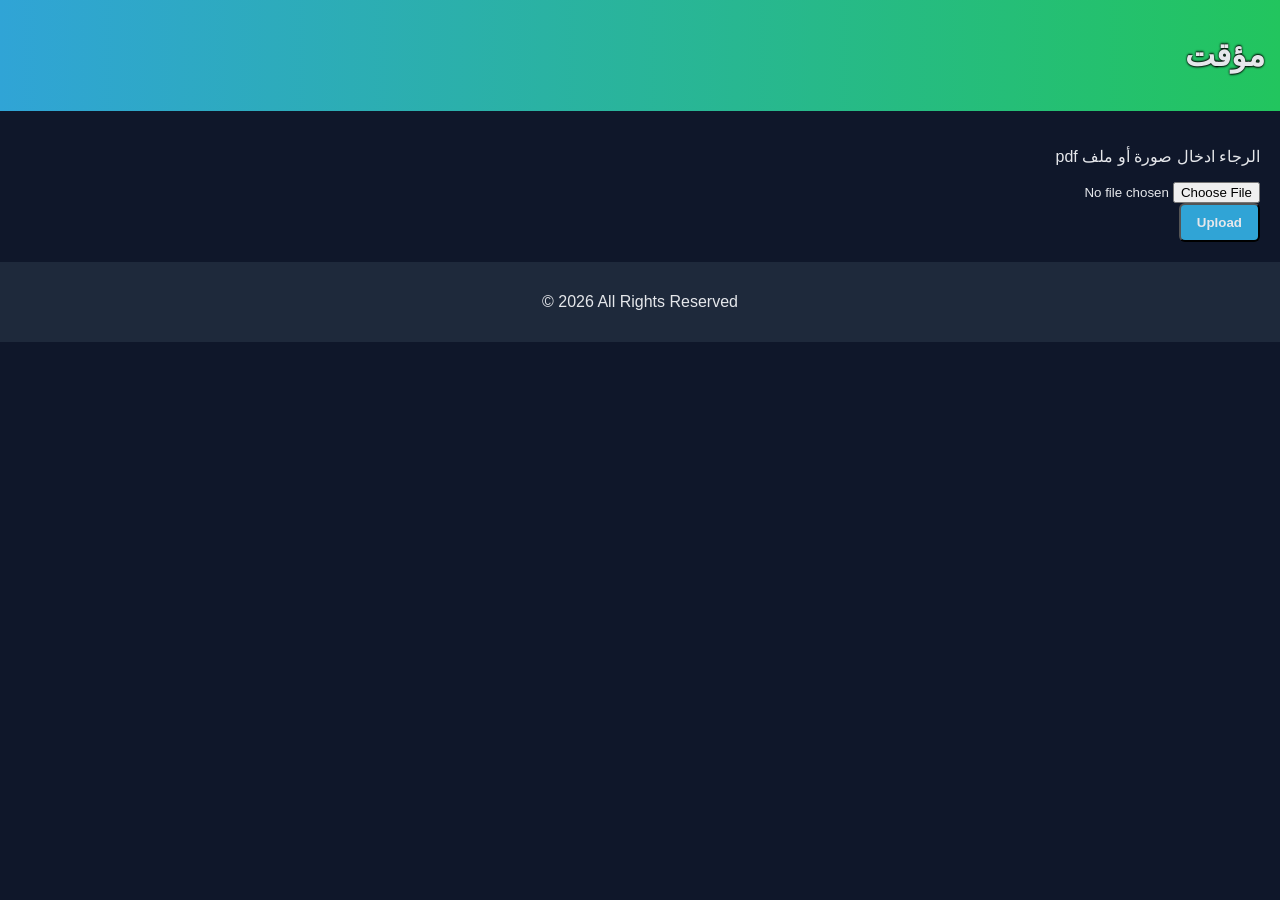
==== Web_Interface/index.html @ 014ea3a8 "Scaffolding/inital commit" ====
<!DOCTYPE html>
<html lang="ar" dir="rtl">
<head>
    <meta charset="UTF-8">
    <title>Judicial Helper</title>
    <meta name="viewport" content="width=device-width, initial-scale=1.0">
    <link rel="stylesheet" href="index_style.css">
</head>
<body>

<header id="main-header">
    <h1>مؤقت</h1>
</header>

<main>
        <p>الرجاء ادخال صورة أو ملف pdf</p>
        <!-- accept is NOT safe, validate in the backend -->
        <input id="pdf-input" type="file" name="file" accept=".pdf,image/*"><br>
        <button class="upload" id="pdf-upload-btn"> Upload </button>
</main>

<footer>
    <p dir="ltr">© 2026 All Rights Reserved</p>
</footer>

<script src="index_script.js"></script>
</body>
</html>
---- Web_Interface/index_style.css ----
/* Global variables are declared here */
:root {
    --bg-color: #0F172A;
    --secondary-bg-color: #1E293B;
    --primary-text-color: #E5E7EB;
    --secondary-text-color: #9CA3AF;
    --primary-accent-color: #30a4d6;
    --secondary-accent-color: #22C55E;
    --warning-accent-color: #f0a421;
    --border-color: #334155;
    /* TODO: Test other fonts
    --arabic-font:;
    --english-font:;
    */
}

body {
    background-color: var(--bg-color);
    color: var(--primary-text-color);
    font-family: Arial, Tahoma, sans-serif;
    margin: 0;
    padding: 0;
    direction: rtl;
    text-align: right;
}

header, footer {
    background: var(--secondary-bg-color);
    padding: 15px;
}

footer {
    text-align: center;
}

main {
    padding: 20px;
}

/* This is at the top of the website */
#main-header {
    background: linear-gradient(90deg, var(--primary-accent-color), var(--secondary-accent-color));
    /* Outline text by drawing 2 shadows, 1px down and 1px up */
    text-shadow: 0px 1px 2px BLACK, 0px -1px 2px BLACK; 
}

.upload {
    display: inline-block;
    padding: 10px 16px;
    background: var(--primary-accent-color);
    color: var(--primary-text-color);
    border-radius: 6px;
    cursor: pointer;
    font-weight: bold;
}

.upload:hover {
    box-shadow: 0px 0px 10px #22C55E;
}
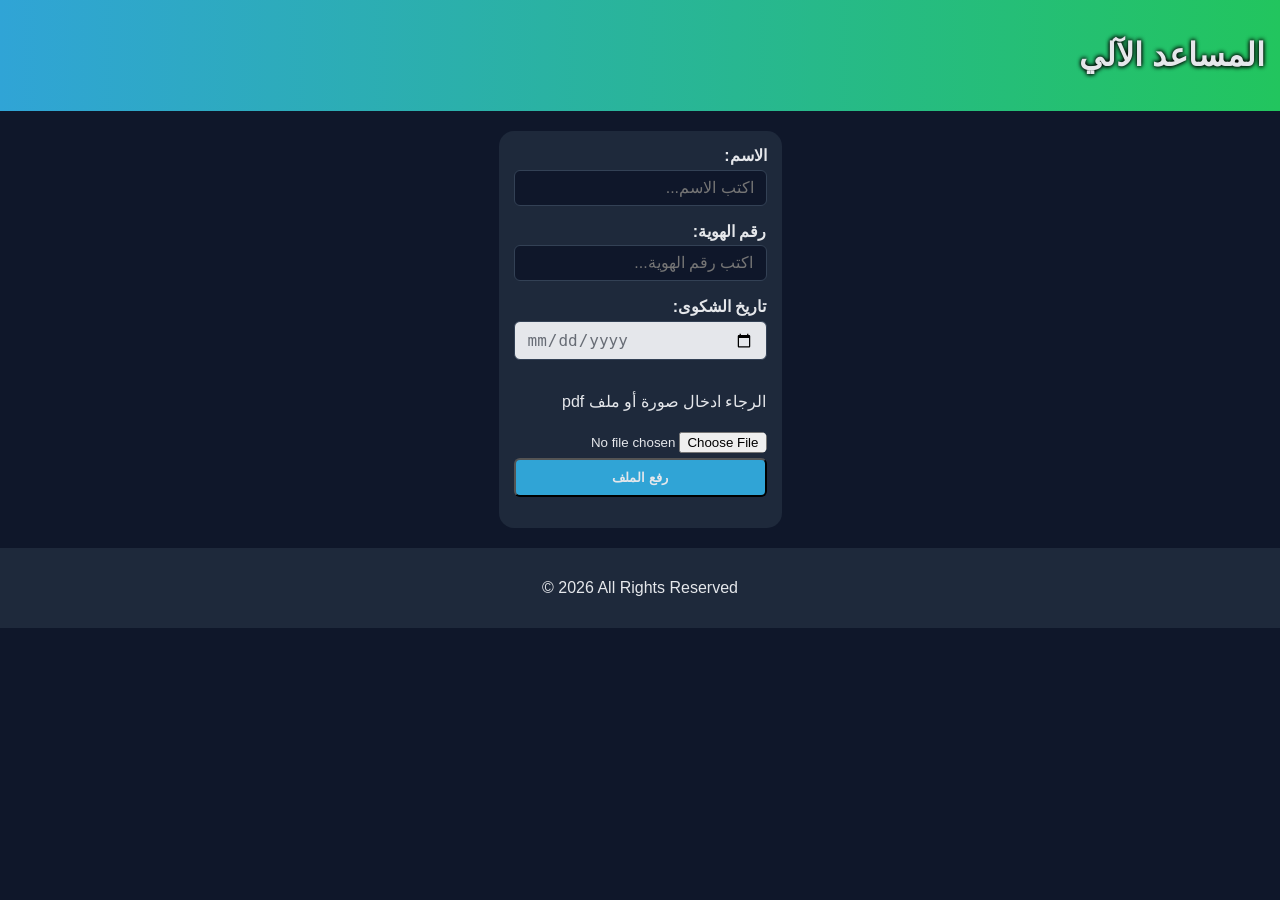
==== commit bda7b0ea: "Finished scaffold and styling" ====
--- a/Web_Interface/index.html
+++ b/Web_Interface/index.html
@@ -9,14 +9,30 @@
 <body>
 
 <header id="main-header">
-    <h1>مؤقت</h1>
+    <h1>المساعد الآلي</h1>
 </header>
 
-<main>
-        <p>الرجاء ادخال صورة أو ملف pdf</p>
-        <!-- accept is NOT safe, validate in the backend -->
-        <input id="pdf-input" type="file" name="file" accept=".pdf,image/*"><br>
-        <button class="upload" id="pdf-upload-btn"> Upload </button>
+<main id="form-main">
+    <div id="form-div">
+        <div class="input-group">
+            <label for="name">الاسم:</label>
+            <input type="text" id="name" name="name" placeholder="اكتب الاسم...">
+        </div>
+        <div class="input-group">
+            <label for="national-id">رقم الهوية:</label>
+            <input type="text" id="national-id" name="national-id" placeholder="اكتب رقم الهوية...">
+        </div>
+        <div class="input-group">
+            <label for="date">تاريخ الشكوى:</label>
+            <input type="date" id="date" name="date" placeholder="اكتب رقم الهوية...">
+        </div>
+        <div class="input-group">
+            <p>الرجاء ادخال صورة أو ملف pdf</p>
+            <!-- accept is NOT safe, validate in the backend -->
+            <input id="pdf-input" type="file" name="file" accept=".pdf,image/*">
+            <button class="upload" id="pdf-upload-btn"> رفع الملف </button>
+        </div>
+    </div>
 </main>
 
 <footer>
--- a/Web_Interface/index_style.css
+++ b/Web_Interface/index_style.css
@@ -4,7 +4,7 @@
     --bg-color: #0F172A;
     --secondary-bg-color: #1E293B;
     --primary-text-color: #E5E7EB;
-    --secondary-text-color: #9CA3AF;
+    --secondary-text-color: #676c75;
     --primary-accent-color: #30a4d6;
     --secondary-accent-color: #22C55E;
     --warning-accent-color: #f0a421;
@@ -38,12 +38,76 @@
     padding: 20px;
 }
 
+
 /* This is at the top of the website */
 #main-header {
     background: linear-gradient(90deg, var(--primary-accent-color), var(--secondary-accent-color));
     /* Outline text by drawing 2 shadows, 1px down and 1px up */
-    text-shadow: 0px 1px 2px BLACK, 0px -1px 2px BLACK; 
+    text-shadow: 0px 1px 4px BLACK, 0px -1px 4px BLACK;
+    justify-items: center;
 }
+
+#form-main {
+    display: flex;
+    justify-content: center;
+    align-items: center;
+}
+
+#form-div {
+    padding: 15px;
+    background: var(--secondary-bg-color);
+    border-radius: 15px;
+}
+
+.input-group {
+    display: flex;
+    flex-direction: column;
+    gap: 0.3rem;
+    max-width: 300px;
+    padding-bottom: 1rem;
+}
+
+label {
+    font-weight: 600;
+}
+
+input[type="text"] {
+    padding: 0.5rem 0.75rem;
+    font-size: 1rem;
+    color: var(--primary-text-color);
+    background-color: var(--bg-color);
+
+    border: 1px solid var(--border-color);
+    border-radius: 6px;
+    
+
+    outline: none;
+    transition: border-color 0.2s;
+}
+
+/* Temporary(?) duplicate rule */
+input[type="date"] {
+    padding: 0.5rem 0.75rem;
+    font-size: 1rem;
+    color: var(--secondary-text-color);
+    background-color: var(--primary-text-color);
+
+    border: 1px solid var(--border-color);
+    border-radius: 6px;
+    
+
+    outline: none;
+    transition: border-color 0.2s;
+}
+
+input:focus {
+    border-color: var(--secondary-accent-color);
+}
+
+#pdf-input {
+    border-radius: 6px;
+}
+
 
 .upload {
     display: inline-block;
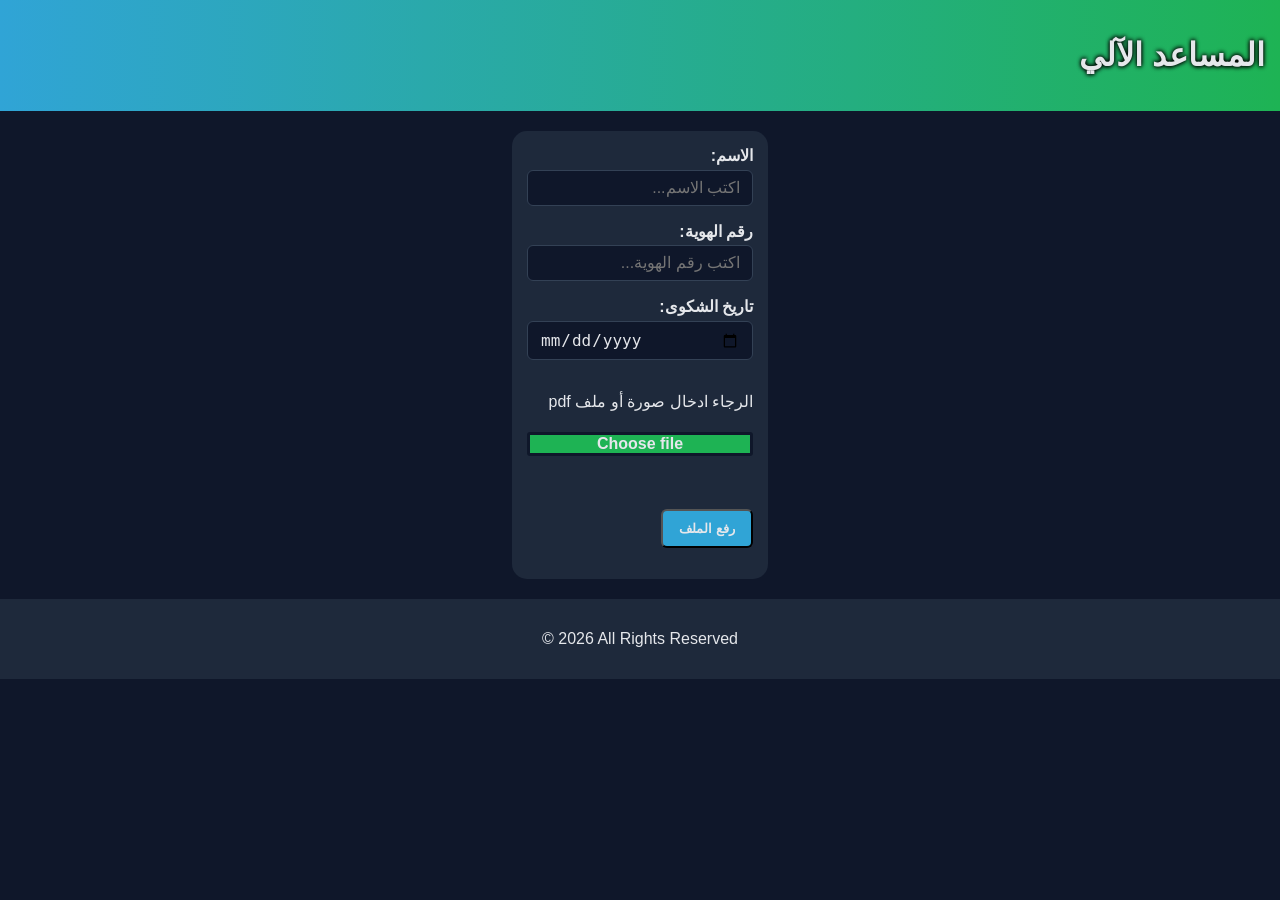
==== commit 2f3dd901: "Polish + proper error handling" ====
--- a/Web_Interface/index.html
+++ b/Web_Interface/index.html
@@ -29,8 +29,15 @@
         <div class="input-group">
             <p>الرجاء ادخال صورة أو ملف pdf</p>
             <!-- accept is NOT safe, validate in the backend -->
-            <input id="pdf-input" type="file" name="file" accept=".pdf,image/*">
-            <button class="upload" id="pdf-upload-btn"> رفع الملف </button>
+            <label class="file-upload-btn">
+                <input id="pdf-input" type="file" name="file" accept=".pdf,image/*" multiple>
+                Choose file
+            </label>
+            <p id="chosen-files"></p>
+        </div>
+        <button class="upload" id="submit"> رفع الملف </button>
+        <div class="error">
+            <p id="error-text"></p>
         </div>
     </div>
 </main>
--- a/Web_Interface/index_style.css
+++ b/Web_Interface/index_style.css
@@ -6,8 +6,8 @@
     --primary-text-color: #E5E7EB;
     --secondary-text-color: #676c75;
     --primary-accent-color: #30a4d6;
-    --secondary-accent-color: #22C55E;
-    --warning-accent-color: #f0a421;
+    --secondary-accent-color: #1eb354;
+    --warning-accent-color: #ff1818;
     --border-color: #334155;
     /* TODO: Test other fonts
     --arabic-font:;
@@ -59,6 +59,7 @@
     border-radius: 15px;
 }
 
+
 .input-group {
     display: flex;
     flex-direction: column;
@@ -85,12 +86,11 @@
     transition: border-color 0.2s;
 }
 
-/* Temporary(?) duplicate rule */
 input[type="date"] {
     padding: 0.5rem 0.75rem;
     font-size: 1rem;
-    color: var(--secondary-text-color);
-    background-color: var(--primary-text-color);
+    color: var(--primary-text-color);
+    background-color: var(--bg-color);
 
     border: 1px solid var(--border-color);
     border-radius: 6px;
@@ -105,7 +105,30 @@
 }
 
 #pdf-input {
+    display: none;
     border-radius: 6px;
+    cursor: pointer;
+    padding: 10px;
+}
+
+#chosen-files {
+    text-align: center;
+    font-weight: 600;
+    color: var(--secondary-text-color);
+}
+
+.file-upload-btn {
+    display: inline-block;
+    background: var(--secondary-accent-color);
+    border: 3px solid var(--bg-color);
+    border-radius: 3px;
+    cursor: pointer;
+    text-align: center;
+   
+}
+
+.file-upload-btn:hover {
+     box-shadow: 0px 0px 10px var(--secondary-accent-color);
 }
 
 
@@ -120,5 +143,11 @@
 }
 
 .upload:hover {
-    box-shadow: 0px 0px 10px #22C55E;
+    box-shadow: 0px 0px 10px var(--primary-accent-color);
 }
+
+.error {
+    text-align: left; /*temp*/
+    color: var(--warning-accent-color);
+    font-weight: 600;
+}
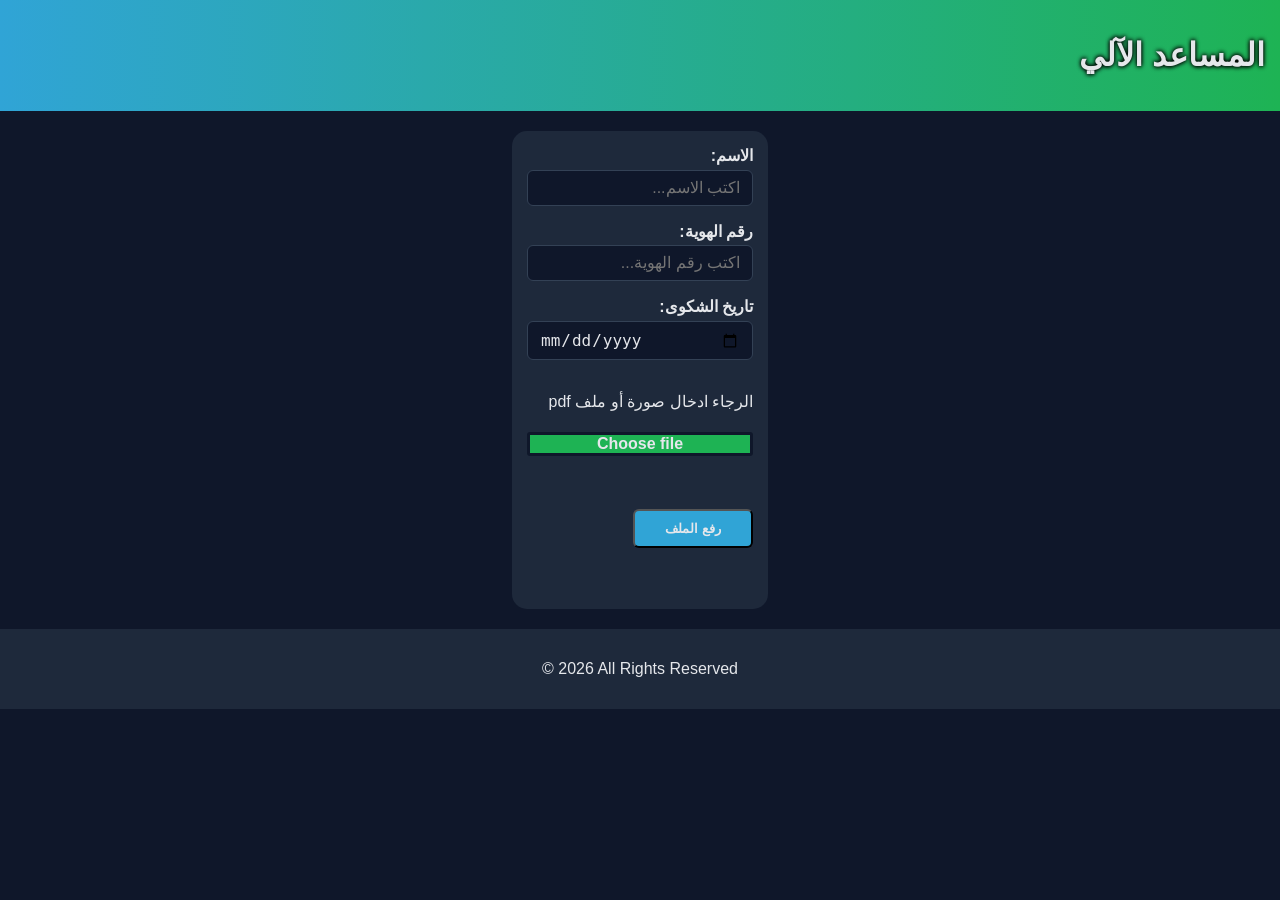
==== commit 572bb419: "feat: added a loading animation and refactored" ====
--- a/Web_Interface/index.html
+++ b/Web_Interface/index.html
@@ -16,28 +16,32 @@
     <div id="form-div">
         <div class="input-group">
             <label for="name">الاسم:</label>
-            <input type="text" id="name" name="name" placeholder="اكتب الاسم...">
+            <input type="text" id="name" name="name" placeholder="اكتب الاسم..." required>
         </div>
         <div class="input-group">
             <label for="national-id">رقم الهوية:</label>
-            <input type="text" id="national-id" name="national-id" placeholder="اكتب رقم الهوية...">
+            <input type="text" id="national-id" name="national-id" placeholder="اكتب رقم الهوية..." required>
         </div>
         <div class="input-group">
             <label for="date">تاريخ الشكوى:</label>
-            <input type="date" id="date" name="date" placeholder="اكتب رقم الهوية...">
+            <input type="date" id="date" name="date" placeholder="اكتب رقم الهوية..." required>
         </div>
         <div class="input-group">
             <p>الرجاء ادخال صورة أو ملف pdf</p>
             <!-- accept is NOT safe, validate in the backend -->
             <label class="file-upload-btn">
-                <input id="pdf-input" type="file" name="file" accept=".pdf,image/*" multiple>
+                <input id="pdf-input" type="file" name="file" accept=".pdf,image/*" multiple required>
                 Choose file
             </label>
             <p id="chosen-files"></p>
         </div>
         <button class="upload" id="submit"> رفع الملف </button>
-        <div class="error">
-            <p id="error-text"></p>
+        <div class="loading-container">
+            <div class="loading" hidden></div>
+        </div>
+        
+        <div class="status error">
+            <p id="status-text"></p>
         </div>
     </div>
 </main>
--- a/Web_Interface/index_style.css
+++ b/Web_Interface/index_style.css
@@ -57,6 +57,7 @@
     padding: 15px;
     background: var(--secondary-bg-color);
     border-radius: 15px;
+    max-width: 19rem; /* to avoid text increasing the width and breaking the shape*/
 }
 
 
@@ -124,7 +125,6 @@
     border-radius: 3px;
     cursor: pointer;
     text-align: center;
-   
 }
 
 .file-upload-btn:hover {
@@ -134,7 +134,7 @@
 
 .upload {
     display: inline-block;
-    padding: 10px 16px;
+    padding: 10px 30px;
     background: var(--primary-accent-color);
     color: var(--primary-text-color);
     border-radius: 6px;
@@ -146,8 +146,36 @@
     box-shadow: 0px 0px 10px var(--primary-accent-color);
 }
 
+.status {
+    font-weight: 600;
+}
+
 .error {
-    text-align: left; /*temp*/
     color: var(--warning-accent-color);
-    font-weight: 600;
+}
+
+.success {
+    color: var(--secondary-accent-color);
+}
+
+.loading-container {
+    display: flex;
+    padding-top: 30px;
+    justify-content: center;
+    align-items: center;
+}
+
+.loading {
+    width: 50px;
+    height: 50px;
+    border: 10px solid var(--primary-text-color);
+    border-top: 10px solid var(--secondary-accent-color);
+    border-radius: 50%;
+    animation: load-animation 0.5s ease-in-out infinite;
+}
+
+@keyframes load-animation {
+  to { 
+        transform: rotate(360deg);
+    }
 }
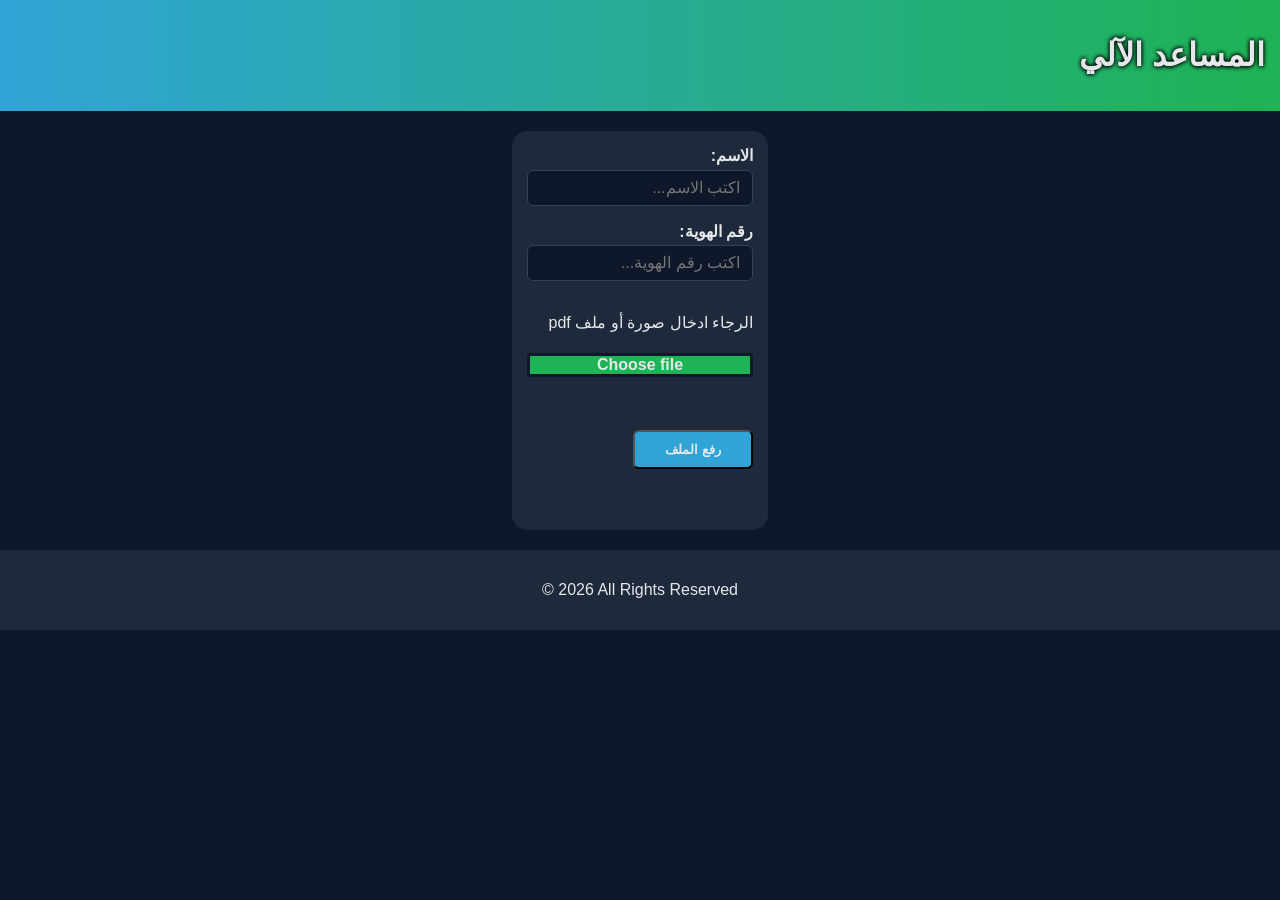
==== commit bd1d27a4: "Removed DATE field" ====
--- a/Web_Interface/index.html
+++ b/Web_Interface/index.html
@@ -21,10 +21,6 @@
         <div class="input-group">
             <label for="national-id">رقم الهوية:</label>
             <input type="text" id="national-id" name="national-id" placeholder="اكتب رقم الهوية..." required>
-        </div>
-        <div class="input-group">
-            <label for="date">تاريخ الشكوى:</label>
-            <input type="date" id="date" name="date" placeholder="اكتب رقم الهوية..." required>
         </div>
         <div class="input-group">
             <p>الرجاء ادخال صورة أو ملف pdf</p>
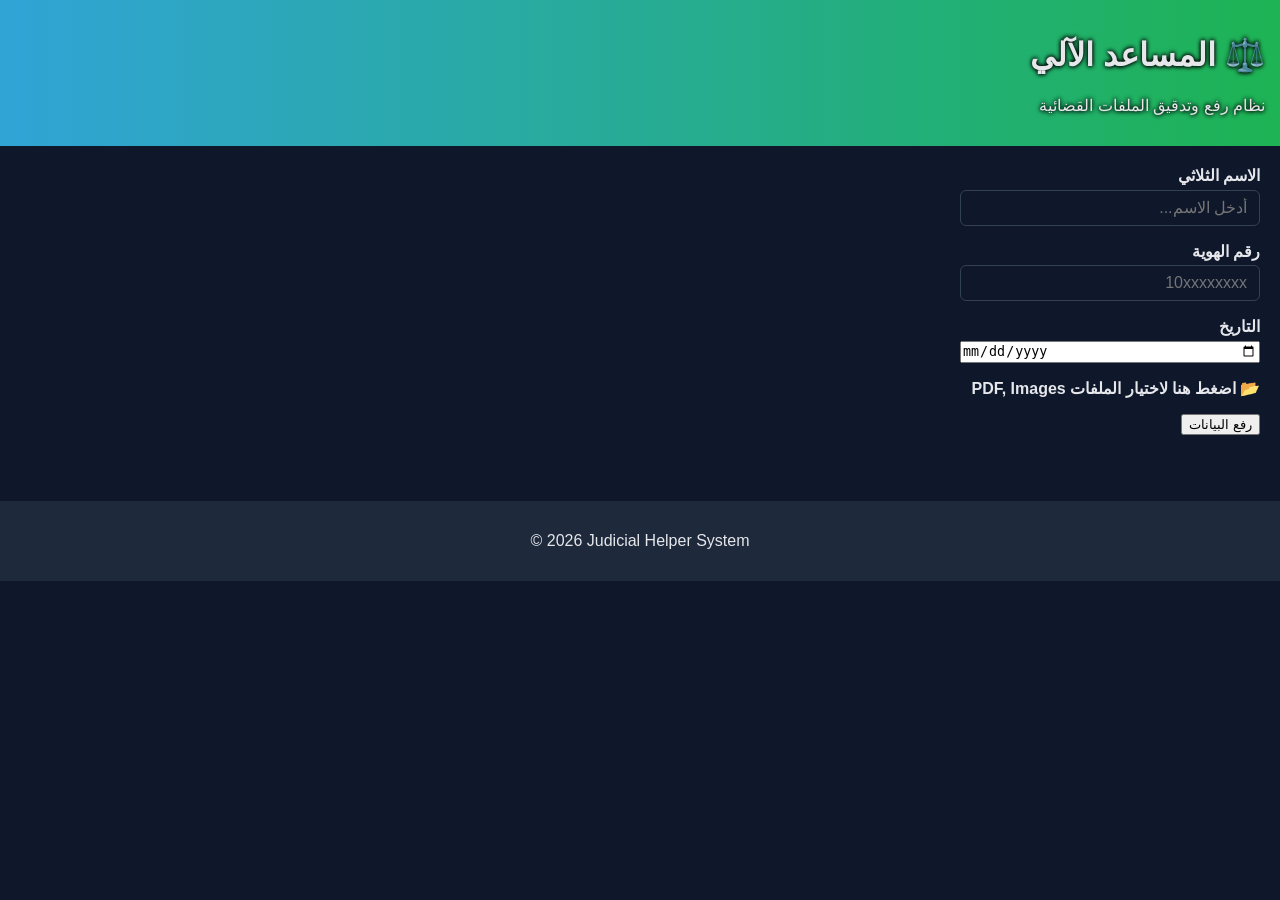
==== commit 61cc557c: "Update index.html" ====
--- a/Web_Interface/index.html
+++ b/Web_Interface/index.html
@@ -2,50 +2,74 @@
 <html lang="ar" dir="rtl">
 <head>
     <meta charset="UTF-8">
-    <title>Judicial Helper</title>
+    <title>المساعد القضائي الآلي</title>
     <meta name="viewport" content="width=device-width, initial-scale=1.0">
+    
+    <link rel="preconnect" href="https://fonts.googleapis.com">
+    <link rel="preconnect" href="https://fonts.gstatic.com" crossorigin>
+    <link href="https://fonts.googleapis.com/css2?family=Cairo:wght@400;600;700&display=swap" rel="stylesheet">
+    
     <link rel="stylesheet" href="index_style.css">
 </head>
 <body>
 
-<header id="main-header">
-    <h1>المساعد الآلي</h1>
-</header>
+<div class="app-container">
+    <header id="main-header">
+        <div class="logo-area">
+            <h1>⚖️ المساعد الآلي</h1>
+            <p class="subtitle">نظام رفع وتدقيق الملفات القضائية</p>
+        </div>
+    </header>
 
-<main id="form-main">
-    <div id="form-div">
-        <div class="input-group">
-            <label for="name">الاسم:</label>
-            <input type="text" id="name" name="name" placeholder="اكتب الاسم..." required>
+    <main>
+        <div class="card">
+            <div class="input-group">
+                <label for="name">الاسم الثلاثي</label>
+                <input type="text" id="name" placeholder="أدخل الاسم..." autocomplete="name">
+            </div>
+
+            <div class="input-group">
+                <label for="national-id">رقم الهوية</label>
+                <input type="text" id="national-id" placeholder="10xxxxxxxx" pattern="[0-9]*">
+            </div>
+
+            <div class="input-group">
+                <label for="date">التاريخ</label>
+                <input type="date" id="date">
+            </div>
+
+            <div class="file-upload-wrapper">
+                <label class="file-upload-zone" for="pdf-input">
+                    <div class="upload-content">
+                        <span class="icon">📂</span>
+                        <span class="text">اضغط هنا لاختيار الملفات</span>
+                        <span class="sub-text">PDF, Images</span>
+                    </div>
+                </label>
+                <input id="pdf-input" type="file" accept=".pdf,image/*" multiple>
+                
+                <p id="chosen-files" class="file-list"></p>
+            </div>
+
+            <button class="btn-primary" id="submit">
+                رفع البيانات
+            </button>
+
+            <div class="loading-container">
+                <div class="loading" hidden></div>
+            </div>
+            
+            <div class="status">
+                <p id="status-text"></p>
+            </div>
         </div>
-        <div class="input-group">
-            <label for="national-id">رقم الهوية:</label>
-            <input type="text" id="national-id" name="national-id" placeholder="اكتب رقم الهوية..." required>
-        </div>
-        <div class="input-group">
-            <p>الرجاء ادخال صورة أو ملف pdf</p>
-            <!-- accept is NOT safe, validate in the backend -->
-            <label class="file-upload-btn">
-                <input id="pdf-input" type="file" name="file" accept=".pdf,image/*" multiple required>
-                Choose file
-            </label>
-            <p id="chosen-files"></p>
-        </div>
-        <button class="upload" id="submit"> رفع الملف </button>
-        <div class="loading-container">
-            <div class="loading" hidden></div>
-        </div>
-        
-        <div class="status error">
-            <p id="status-text"></p>
-        </div>
-    </div>
-</main>
+    </main>
 
-<footer>
-    <p dir="ltr">© 2026 All Rights Reserved</p>
-</footer>
+    <footer>
+        <p dir="ltr">© 2026 Judicial Helper System</p>
+    </footer>
+</div>
 
 <script src="index_script.js"></script>
 </body>
-</html>+</html>
--- a/Web_Interface/index_style.css
+++ b/Web_Interface/index_style.css
@@ -74,20 +74,6 @@
 }
 
 input[type="text"] {
-    padding: 0.5rem 0.75rem;
-    font-size: 1rem;
-    color: var(--primary-text-color);
-    background-color: var(--bg-color);
-
-    border: 1px solid var(--border-color);
-    border-radius: 6px;
-    
-
-    outline: none;
-    transition: border-color 0.2s;
-}
-
-input[type="date"] {
     padding: 0.5rem 0.75rem;
     font-size: 1rem;
     color: var(--primary-text-color);
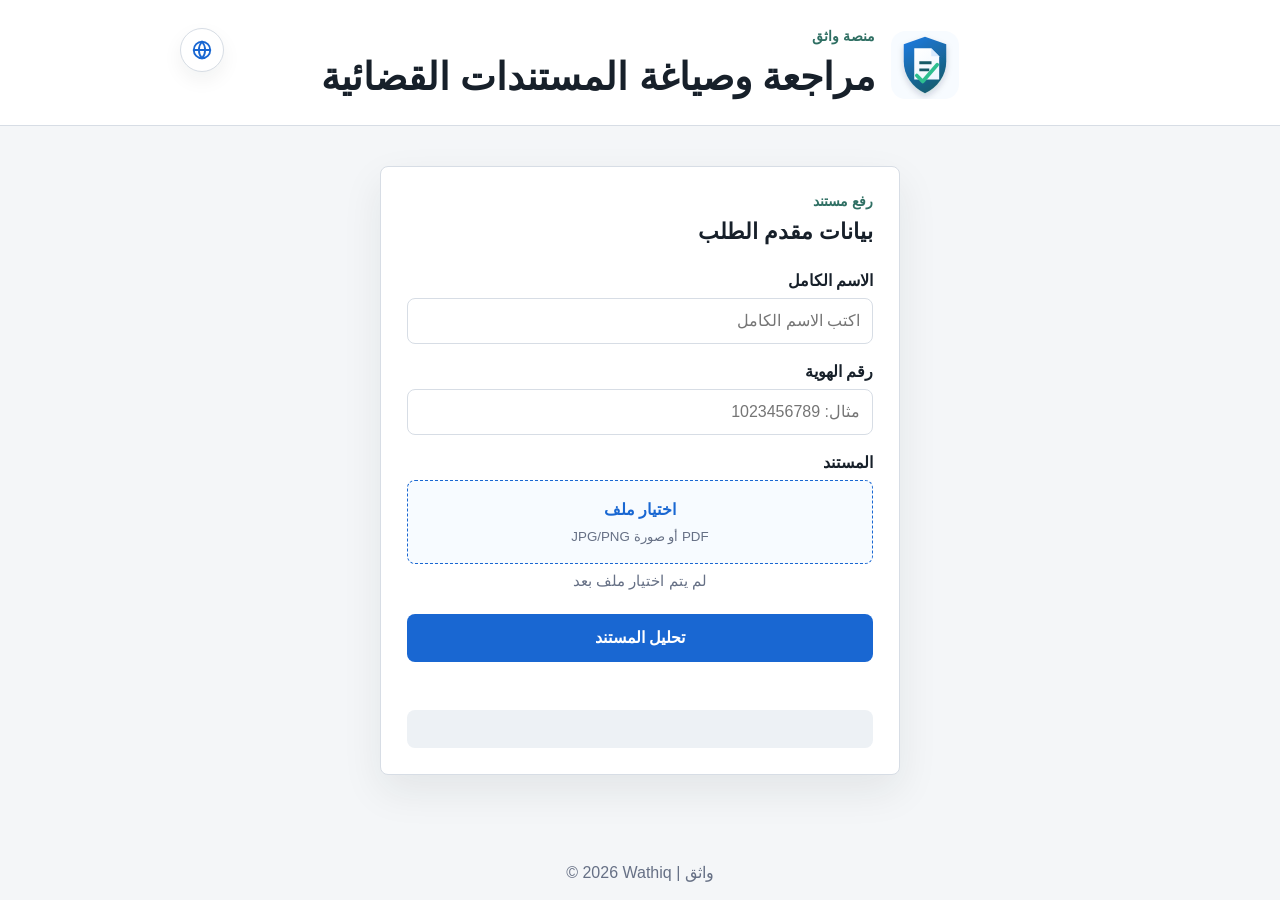
==== commit 311789d7: "feat: improve Wathiq document review flow Add bilingual review UI with logo, result rendering, and i" ====
--- a/Web_Interface/index.html
+++ b/Web_Interface/index.html
@@ -2,74 +2,118 @@
 <html lang="ar" dir="rtl">
 <head>
     <meta charset="UTF-8">
-    <title>المساعد القضائي الآلي</title>
     <meta name="viewport" content="width=device-width, initial-scale=1.0">
-    
-    <link rel="preconnect" href="https://fonts.googleapis.com">
-    <link rel="preconnect" href="https://fonts.gstatic.com" crossorigin>
-    <link href="https://fonts.googleapis.com/css2?family=Cairo:wght@400;600;700&display=swap" rel="stylesheet">
-    
-    <link rel="stylesheet" href="index_style.css">
+    <title>واثق | مراجعة المستندات القضائية</title>
+    <link rel="stylesheet" href="index_style.css?v=3">
 </head>
 <body>
+    <header class="app-header i18n-surface">
+        <div class="header-inner">
+            <div class="brand-area">
+                <img class="brand-logo" src="assets/logo.svg?v=3" alt="Wathiq logo">
+                <div class="header-copy">
+                    <p class="eyebrow" data-i18n="brand">منصة واثق</p>
+                    <h1 data-i18n="heroTitle">مراجعة وصياغة المستندات القضائية</h1>
+                </div>
+            </div>
 
-<div class="app-container">
-    <header id="main-header">
-        <div class="logo-area">
-            <h1>⚖️ المساعد الآلي</h1>
-            <p class="subtitle">نظام رفع وتدقيق الملفات القضائية</p>
+            <div class="language-switch">
+                <button type="button" class="lang-toggle" id="language-toggle" data-lang="en" aria-label="Switch language">
+                    <svg class="lang-toggle-icon" viewBox="0 0 24 24" aria-hidden="true">
+                        <circle cx="12" cy="12" r="9"></circle>
+                        <path d="M3 12h18"></path>
+                        <path d="M12 3c2.3 2.5 3.4 5.5 3.4 9s-1.1 6.5-3.4 9"></path>
+                        <path d="M12 3c-2.3 2.5-3.4 5.5-3.4 9s1.1 6.5 3.4 9"></path>
+                    </svg>
+                </button>
+            </div>
         </div>
     </header>
 
-    <main>
-        <div class="card">
-            <div class="input-group">
-                <label for="name">الاسم الثلاثي</label>
-                <input type="text" id="name" placeholder="أدخل الاسم..." autocomplete="name">
+    <main class="app-shell i18n-surface">
+        <section class="form-panel" aria-labelledby="form-title">
+            <div class="panel-heading">
+                <p class="eyebrow" data-i18n="uploadEyebrow">رفع مستند</p>
+                <h2 id="form-title" data-i18n="formTitle">بيانات مقدم الطلب</h2>
             </div>
 
             <div class="input-group">
-                <label for="national-id">رقم الهوية</label>
-                <input type="text" id="national-id" placeholder="10xxxxxxxx" pattern="[0-9]*">
+                <label for="name" data-i18n="fullNameLabel">الاسم الكامل</label>
+                <input type="text" id="name" name="name" data-i18n-placeholder="fullNamePlaceholder" placeholder="اكتب الاسم الكامل" autocomplete="name" required>
             </div>
 
             <div class="input-group">
-                <label for="date">التاريخ</label>
-                <input type="date" id="date">
+                <label for="national-id" data-i18n="nationalIdLabel">رقم الهوية</label>
+                <input type="text" id="national-id" name="national-id" inputmode="numeric" maxlength="10" data-i18n-placeholder="nationalIdPlaceholder" placeholder="مثال: 1023456789" required>
             </div>
 
-            <div class="file-upload-wrapper">
-                <label class="file-upload-zone" for="pdf-input">
-                    <div class="upload-content">
-                        <span class="icon">📂</span>
-                        <span class="text">اضغط هنا لاختيار الملفات</span>
-                        <span class="sub-text">PDF, Images</span>
-                    </div>
+            <div class="input-group">
+                <label for="pdf-input" data-i18n="documentLabel">المستند</label>
+                <label class="file-upload-btn" for="pdf-input">
+                    <span data-i18n="chooseFile">اختيار ملف</span>
+                    <small data-i18n="fileHint">PDF أو صورة JPG/PNG</small>
                 </label>
-                <input id="pdf-input" type="file" accept=".pdf,image/*" multiple>
-                
-                <p id="chosen-files" class="file-list"></p>
+                <input id="pdf-input" type="file" name="file" accept=".pdf,image/jpeg,image/png" required>
+                <p id="chosen-files" aria-live="polite" data-i18n="noFile">لم يتم اختيار ملف بعد</p>
             </div>
 
-            <button class="btn-primary" id="submit">
-                رفع البيانات
-            </button>
+            <button class="upload" id="submit" type="button" data-i18n="submit">تحليل المستند</button>
 
-            <div class="loading-container">
+            <div class="loading-container" aria-live="polite">
                 <div class="loading" hidden></div>
             </div>
-            
-            <div class="status">
+
+            <div class="status" role="status" aria-live="polite">
                 <p id="status-text"></p>
             </div>
-        </div>
+        </section>
+
+        <section class="results-panel" id="analysis-results" hidden aria-labelledby="results-title">
+            <div class="panel-heading">
+                <p class="eyebrow" data-i18n="resultEyebrow">نتيجة المراجعة</p>
+                <h2 id="results-title" data-i18n="reportTitle">تقرير واثق</h2>
+            </div>
+
+            <div class="summary-grid">
+                <div class="metric">
+                    <span data-i18n="metricLanguage">اللغة</span>
+                    <strong id="result-language">-</strong>
+                </div>
+                <div class="metric">
+                    <span data-i18n="metricYear">السنة</span>
+                    <strong id="result-year">-</strong>
+                </div>
+                <div class="metric">
+                    <span data-i18n="metricCaseType">نوع القضية</span>
+                    <strong id="result-type">-</strong>
+                </div>
+                <div class="metric">
+                    <span data-i18n="metricConfidence">درجة الثقة</span>
+                    <strong id="result-confidence">-</strong>
+                </div>
+            </div>
+
+            <div class="result-section">
+                <h3 data-i18n="issuesTitle">الملاحظات ومواقعها</h3>
+                <div id="issues-list" class="issues-list"></div>
+            </div>
+
+            <div class="result-section">
+                <h3 data-i18n="rewriteTitle">أفضل صياغة مقترحة</h3>
+                <pre id="best-rewrite" class="legal-text"></pre>
+            </div>
+
+            <details class="result-section">
+                <summary data-i18n="extractedTitle">النص المستخرج من المستند</summary>
+                <pre id="extracted-text" class="legal-text muted-text"></pre>
+            </details>
+        </section>
     </main>
 
-    <footer>
-        <p dir="ltr">© 2026 Judicial Helper System</p>
+    <footer class="i18n-surface">
+        <p dir="ltr">© 2026 Wathiq | واثق</p>
     </footer>
-</div>
 
-<script src="index_script.js"></script>
+    <script src="index_script.js?v=3"></script>
 </body>
 </html>
--- a/Web_Interface/index_style.css
+++ b/Web_Interface/index_style.css
@@ -1,167 +1,605 @@
-
-/* Global variables are declared here */
 :root {
-    --bg-color: #0F172A;
-    --secondary-bg-color: #1E293B;
-    --primary-text-color: #E5E7EB;
-    --secondary-text-color: #676c75;
-    --primary-accent-color: #30a4d6;
-    --secondary-accent-color: #1eb354;
-    --warning-accent-color: #ff1818;
-    --border-color: #334155;
-    /* TODO: Test other fonts
-    --arabic-font:;
-    --english-font:;
-    */
+    --page-bg: #f4f6f8;
+    --surface: #ffffff;
+    --surface-muted: #edf1f5;
+    --text: #17202a;
+    --muted: #667085;
+    --border: #d7dde5;
+    --primary: #1967d2;
+    --primary-dark: #1556ad;
+    --accent: #2f6f63;
+    --success: #237a57;
+    --danger: #b42318;
+    --shadow: 0 16px 40px rgba(23, 32, 42, 0.08);
+}
+
+* {
+    box-sizing: border-box;
 }
 
 body {
-    background-color: var(--bg-color);
-    color: var(--primary-text-color);
-    font-family: Arial, Tahoma, sans-serif;
+    width: 100%;
+    min-height: 100vh;
     margin: 0;
-    padding: 0;
+    background: var(--page-bg);
+    color: var(--text);
     direction: rtl;
     text-align: right;
-}
-
-header, footer {
-    background: var(--secondary-bg-color);
-    padding: 15px;
-}
-
-footer {
-    text-align: center;
-}
-
-main {
-    padding: 20px;
-}
-
-
-/* This is at the top of the website */
-#main-header {
-    background: linear-gradient(90deg, var(--primary-accent-color), var(--secondary-accent-color));
-    /* Outline text by drawing 2 shadows, 1px down and 1px up */
-    text-shadow: 0px 1px 4px BLACK, 0px -1px 4px BLACK;
-    justify-items: center;
-}
-
-#form-main {
-    display: flex;
-    justify-content: center;
-    align-items: center;
-}
-
-#form-div {
-    padding: 15px;
-    background: var(--secondary-bg-color);
-    border-radius: 15px;
-    max-width: 19rem; /* to avoid text increasing the width and breaking the shape*/
-}
-
-
-.input-group {
+    font-family: Tahoma, Arial, sans-serif;
     display: flex;
     flex-direction: column;
-    gap: 0.3rem;
-    max-width: 300px;
-    padding-bottom: 1rem;
+    overflow-x: hidden;
+}
+
+html[dir="ltr"] body {
+    direction: ltr;
+    text-align: left;
+}
+
+.app-header {
+    border-bottom: 1px solid var(--border);
+    background: var(--surface);
+}
+
+.header-inner {
+    width: calc(100% - 32px);
+    max-width: 920px;
+    margin: 0 auto;
+    padding: 28px 64px 22px;
+    position: relative;
+    display: flex;
+    align-items: center;
+    justify-content: center;
+    gap: 20px;
+}
+
+.i18n-surface {
+    transition: opacity 0.18s ease, transform 0.18s ease;
+}
+
+body.language-switching .i18n-surface {
+    opacity: 0.46;
+    transform: translateY(4px);
+}
+
+.brand-area {
+    min-width: 0;
+    width: 100%;
+    display: flex;
+    align-items: center;
+    justify-content: center;
+    gap: 16px;
+}
+
+.brand-logo {
+    width: 68px;
+    height: 68px;
+    flex: 0 0 auto;
+    object-fit: contain;
+}
+
+.header-copy {
+    min-width: 0;
+}
+
+.language-switch {
+    flex: 0 0 auto;
+    position: absolute;
+    top: 28px;
+    right: 0;
+    left: auto;
+    display: flex;
+    justify-content: flex-end;
+}
+
+html[dir="rtl"] .language-switch,
+html[data-ui-language="ar"] .language-switch {
+    right: auto;
+    left: 0;
+}
+
+.lang-toggle {
+    width: 44px;
+    height: 44px;
+    padding: 0;
+    border: 1px solid var(--border);
+    border-radius: 50%;
+    background: #ffffff;
+    color: var(--text);
+    cursor: pointer;
+    display: inline-flex;
+    align-items: center;
+    justify-content: center;
+    gap: 8px;
+    font: inherit;
+    font-weight: 700;
+    box-shadow: 0 8px 20px rgba(23, 32, 42, 0.06);
+    transition: border-color 0.18s ease, box-shadow 0.18s ease, transform 0.18s ease;
+}
+
+.lang-toggle:hover {
+    border-color: var(--primary);
+    box-shadow: 0 10px 24px rgba(25, 103, 210, 0.14);
+    transform: translateY(-1px);
+}
+
+.lang-toggle:focus-visible {
+    outline: 3px solid rgba(25, 103, 210, 0.18);
+    outline-offset: 3px;
+}
+
+.lang-toggle-icon {
+    width: 22px;
+    height: 22px;
+    fill: none;
+    stroke: var(--primary);
+    stroke-width: 2;
+    stroke-linecap: round;
+    stroke-linejoin: round;
+}
+
+.eyebrow {
+    margin: 0 0 8px;
+    color: var(--accent);
+    font-size: 0.86rem;
+    font-weight: 700;
+}
+
+h1,
+h2,
+p {
+    overflow-wrap: anywhere;
+}
+
+h1 {
+    margin: 0;
+    font-size: clamp(1.65rem, 4vw, 2.35rem);
+    line-height: 1.35;
+}
+
+h2 {
+    margin: 0;
+    font-size: 1.35rem;
+    line-height: 1.4;
+}
+
+.app-shell {
+    width: calc(100% - 32px);
+    max-width: 1100px;
+    margin: 0 auto;
+    padding: 40px 0;
+    flex: 1;
+    display: grid;
+    gap: 24px;
+    place-items: start center;
+}
+
+.form-panel {
+    width: 100%;
+    max-width: 520px;
+    padding: 26px;
+    background: var(--surface);
+    border: 1px solid var(--border);
+    border-radius: 8px;
+    box-shadow: var(--shadow);
+}
+
+.results-panel {
+    width: 100%;
+    max-width: 920px;
+    padding: 26px;
+    background: var(--surface);
+    border: 1px solid var(--border);
+    border-radius: 8px;
+    box-shadow: var(--shadow);
+}
+
+.results-panel[data-language="en"] {
+    direction: ltr;
+    text-align: left;
+}
+
+.results-panel[data-language="ar"] {
+    direction: rtl;
+    text-align: right;
+}
+
+.panel-heading {
+    margin-bottom: 24px;
+}
+
+.input-group {
+    display: grid;
+    gap: 8px;
+    margin-bottom: 18px;
 }
 
 label {
-    font-weight: 600;
+    color: var(--text);
+    font-weight: 700;
 }
 
 input[type="text"] {
-    padding: 0.5rem 0.75rem;
-    font-size: 1rem;
-    color: var(--primary-text-color);
-    background-color: var(--bg-color);
-
-    border: 1px solid var(--border-color);
-    border-radius: 6px;
-    
-
+    width: 100%;
+    min-height: 46px;
+    padding: 10px 12px;
+    border: 1px solid var(--border);
+    border-radius: 8px;
+    background: #ffffff;
+    color: var(--text);
+    font: inherit;
     outline: none;
-    transition: border-color 0.2s;
-}
-
-input:focus {
-    border-color: var(--secondary-accent-color);
+    transition: border-color 0.2s ease, box-shadow 0.2s ease;
+}
+
+html[dir="ltr"] input[type="text"] {
+    text-align: left;
+}
+
+html[dir="rtl"] input[type="text"] {
+    text-align: right;
+}
+
+input[type="text"]:focus {
+    border-color: var(--primary);
+    box-shadow: 0 0 0 3px rgba(25, 103, 210, 0.14);
 }
 
 #pdf-input {
-    display: none;
-    border-radius: 6px;
+    position: absolute;
+    width: 1px;
+    height: 1px;
+    opacity: 0;
+    pointer-events: none;
+}
+
+.file-upload-btn {
+    min-height: 84px;
+    padding: 16px;
+    border: 1px dashed var(--primary);
+    border-radius: 8px;
+    background: #f7fbff;
+    color: var(--primary);
     cursor: pointer;
-    padding: 10px;
+    display: grid;
+    gap: 4px;
+    place-items: center;
+    text-align: center;
+    transition: border-color 0.2s ease, background 0.2s ease;
+}
+
+.file-upload-btn:hover,
+.file-upload-btn:focus-within {
+    border-color: var(--primary-dark);
+    background: #eef6ff;
+}
+
+.file-upload-btn small {
+    color: var(--muted);
+    font-weight: 400;
 }
 
 #chosen-files {
+    min-height: 24px;
+    margin: 0;
+    color: var(--muted);
+    font-size: 0.94rem;
     text-align: center;
-    font-weight: 600;
-    color: var(--secondary-text-color);
-}
-
-.file-upload-btn {
-    display: inline-block;
-    background: var(--secondary-accent-color);
-    border: 3px solid var(--bg-color);
-    border-radius: 3px;
+}
+
+.upload {
+    width: 100%;
+    min-height: 48px;
+    border: 0;
+    border-radius: 8px;
+    background: var(--primary);
+    color: #ffffff;
     cursor: pointer;
+    font: inherit;
+    font-weight: 700;
+    transition: background 0.2s ease, transform 0.2s ease;
+}
+
+.upload:hover {
+    background: var(--primary-dark);
+}
+
+.upload:active {
+    transform: translateY(1px);
+}
+
+.upload:disabled {
+    cursor: progress;
+    background: var(--muted);
+}
+
+.loading-container {
+    min-height: 48px;
+    display: grid;
+    place-items: center;
+}
+
+.loading {
+    width: 34px;
+    height: 34px;
+    border: 4px solid var(--surface-muted);
+    border-top-color: var(--primary);
+    border-radius: 50%;
+    animation: load-animation 0.65s linear infinite;
+}
+
+.status {
+    min-height: 38px;
+    padding: 10px 12px;
+    border-radius: 8px;
+    background: var(--surface-muted);
+    color: var(--muted);
+    font-weight: 700;
+}
+
+.status p {
+    margin: 0;
+}
+
+.status.error {
+    background: #fff1f0;
+    color: var(--danger);
+}
+
+.status.success {
+    background: #ecfdf3;
+    color: var(--success);
+}
+
+.summary-grid {
+    display: grid;
+    grid-template-columns: repeat(auto-fit, minmax(150px, 1fr));
+    gap: 12px;
+    margin-bottom: 24px;
+}
+
+.metric {
+    min-height: 78px;
+    padding: 14px;
+    border: 1px solid var(--border);
+    border-radius: 8px;
+    background: #f8fafc;
+    display: grid;
+    gap: 6px;
+}
+
+.metric span {
+    color: var(--muted);
+    font-size: 0.88rem;
+}
+
+.metric strong {
+    color: var(--text);
+    font-size: 1.05rem;
+    overflow-wrap: anywhere;
+}
+
+.result-section {
+    margin-top: 22px;
+}
+
+.result-section h3,
+.result-section summary {
+    margin: 0 0 12px;
+    color: var(--text);
+    font-size: 1.05rem;
+    font-weight: 800;
+}
+
+.issues-list {
+    display: grid;
+    gap: 12px;
+}
+
+.issue-card {
+    padding: 16px;
+    border: 1px solid var(--border);
+    border-inline-start: 5px solid var(--primary);
+    border-radius: 8px;
+    background: #ffffff;
+}
+
+.issue-card p {
+    margin: 8px 0 0;
+}
+
+.severity-high {
+    border-inline-start-color: var(--danger);
+}
+
+.severity-medium {
+    border-inline-start-color: #b7791f;
+}
+
+.severity-low {
+    border-inline-start-color: var(--success);
+}
+
+.issue-badge {
+    display: inline-flex;
+    align-items: center;
+    min-height: 28px;
+    padding: 4px 10px;
+    border-radius: 999px;
+    background: var(--surface-muted);
+    color: var(--text);
+    font-size: 0.85rem;
+    font-weight: 800;
+}
+
+.issue-where {
+    color: var(--muted);
+    font-size: 0.92rem;
+}
+
+.issue-problem {
+    color: var(--danger);
+    font-weight: 800;
+}
+
+.issue-suggestion {
+    color: var(--text);
+}
+
+.issue-replacement,
+.legal-text {
+    width: 100%;
+    margin: 12px 0 0;
+    padding: 14px;
+    border: 1px solid var(--border);
+    border-radius: 8px;
+    background: #f8fafc;
+    color: var(--text);
+    font: inherit;
+    line-height: 1.8;
+    white-space: pre-wrap;
+    overflow-wrap: anywhere;
+}
+
+.results-panel[data-language="en"] .issue-card {
+    direction: ltr;
+    text-align: left;
+    border-inline-start: 1px solid var(--border);
+    border-left-width: 5px;
+    border-left-style: solid;
+    border-left-color: var(--primary);
+}
+
+.results-panel[data-language="en"] .severity-high {
+    border-left-color: var(--danger);
+}
+
+.results-panel[data-language="en"] .severity-medium {
+    border-left-color: #b7791f;
+}
+
+.results-panel[data-language="en"] .severity-low {
+    border-left-color: var(--success);
+}
+
+.results-panel[data-language="en"] .issue-replacement,
+.results-panel[data-language="en"] .legal-text {
+    direction: ltr;
+    text-align: left;
+}
+
+.results-panel[data-language="ar"] .issue-replacement,
+.results-panel[data-language="ar"] .legal-text {
+    direction: rtl;
+    text-align: right;
+}
+
+.muted-text {
+    color: var(--muted);
+}
+
+.empty-state {
+    margin: 0;
+    padding: 14px;
+    border-radius: 8px;
+    background: var(--surface-muted);
+    color: var(--muted);
+}
+
+footer {
+    padding: 18px;
+    color: var(--muted);
     text-align: center;
 }
 
-.file-upload-btn:hover {
-     box-shadow: 0px 0px 10px var(--secondary-accent-color);
-}
-
-
-.upload {
-    display: inline-block;
-    padding: 10px 30px;
-    background: var(--primary-accent-color);
-    color: var(--primary-text-color);
-    border-radius: 6px;
-    cursor: pointer;
-    font-weight: bold;
-}
-
-.upload:hover {
-    box-shadow: 0px 0px 10px var(--primary-accent-color);
-}
-
-.status {
-    font-weight: 600;
-}
-
-.error {
-    color: var(--warning-accent-color);
-}
-
-.success {
-    color: var(--secondary-accent-color);
-}
-
-.loading-container {
-    display: flex;
-    padding-top: 30px;
-    justify-content: center;
-    align-items: center;
-}
-
-.loading {
-    width: 50px;
-    height: 50px;
-    border: 10px solid var(--primary-text-color);
-    border-top: 10px solid var(--secondary-accent-color);
-    border-radius: 50%;
-    animation: load-animation 0.5s ease-in-out infinite;
+footer p {
+    margin: 0;
 }
 
 @keyframes load-animation {
-  to { 
+    to {
         transform: rotate(360deg);
     }
-}+}
+
+@media (max-width: 560px) {
+    .header-inner,
+    .app-shell {
+        width: calc(100% - 24px);
+    }
+
+    .app-shell {
+        padding: 24px 0;
+    }
+
+    .header-inner {
+        position: relative;
+        display: block;
+        padding: 24px 0 22px;
+    }
+
+    .brand-area {
+        align-items: flex-start;
+        justify-content: flex-start;
+        padding-right: 58px;
+        padding-left: 0;
+    }
+
+    html[dir="rtl"] .brand-area,
+    html[data-ui-language="ar"] .brand-area {
+        padding-right: 0;
+        padding-left: 58px;
+    }
+
+    .brand-logo {
+        width: 58px;
+        height: 58px;
+    }
+
+    .language-switch {
+        position: absolute;
+        top: 24px;
+        right: 0;
+        left: auto;
+        justify-content: flex-start;
+    }
+
+    html[dir="rtl"] .language-switch,
+    html[data-ui-language="ar"] .language-switch {
+        right: auto;
+        left: 0;
+    }
+
+    .form-panel {
+        padding: 20px;
+    }
+
+    .results-panel {
+        padding: 20px;
+    }
+
+    .summary-grid {
+        grid-template-columns: repeat(2, minmax(0, 1fr));
+    }
+}
+
+@media (max-width: 420px) {
+    .summary-grid {
+        grid-template-columns: 1fr;
+    }
+}
+
+@media (prefers-reduced-motion: reduce) {
+    .i18n-surface,
+    .lang-toggle,
+    input[type="text"],
+    .file-upload-btn,
+    .upload {
+        transition: none;
+    }
+
+    body.language-switching .i18n-surface {
+        opacity: 1;
+        transform: none;
+    }
+}
